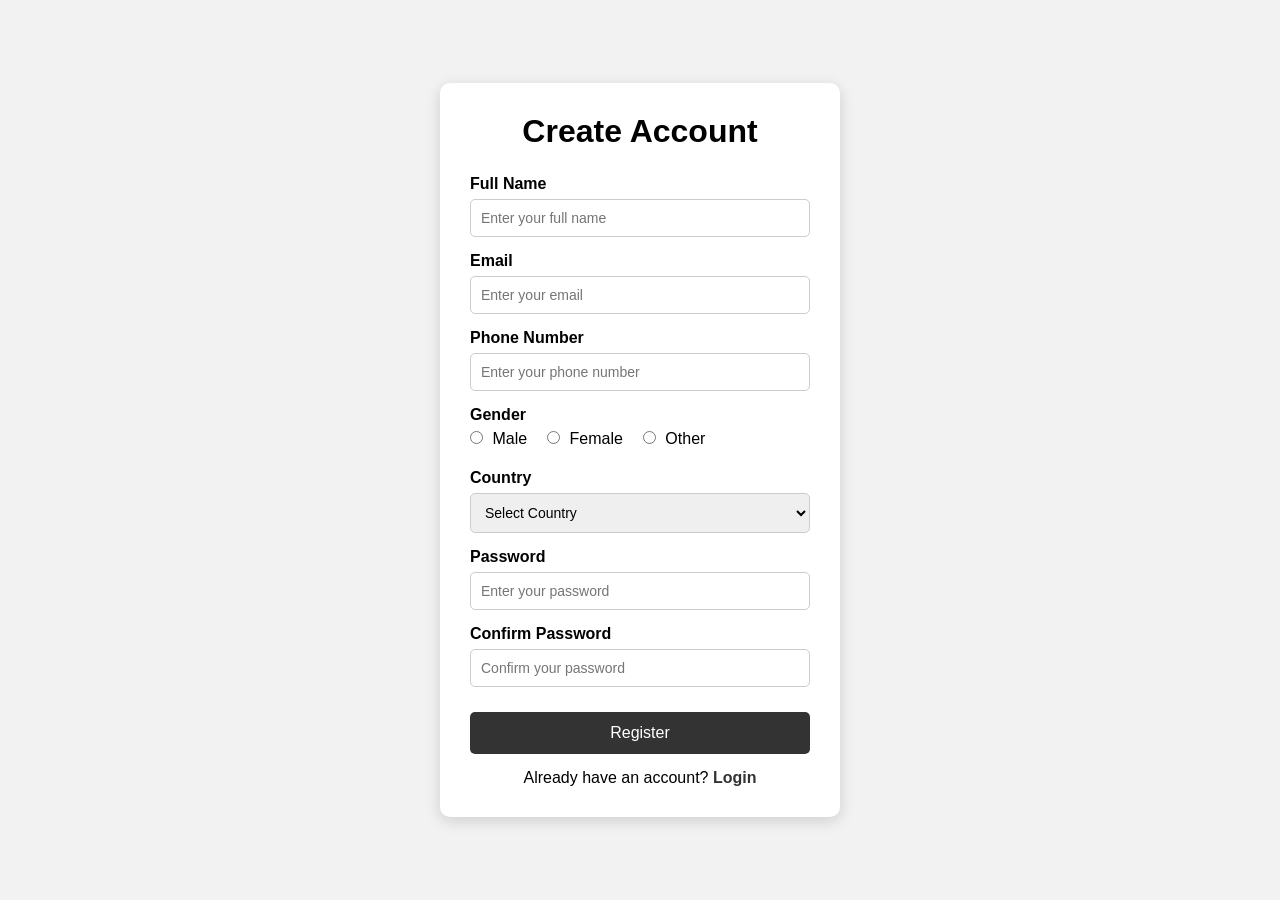
==== index.html @ 74e79840 "Initial commit" ====
<!DOCTYPE html>
<html lang="en">

<head>
    <meta charset="UTF-8">
    <meta name="viewport" content="width=device-width, initial-scale=1.0">
    <title>Registration Page</title>

    <style>
        * {
            box-sizing: border-box;
            margin: 0;
            padding: 0;
            font-family: Arial, sans-serif;
        }

        body {
            background: #f2f2f2;
            display: flex;
            justify-content: center;
            align-items: center;
            min-height: 100vh;
        }

        .registration-container {
            background: white;
            width: 400px;
            padding: 30px;
            border-radius: 10px;
            box-shadow: 0 4px 15px rgba(0, 0, 0, 0.15);
        }

        h1 {
            text-align: center;
            margin-bottom: 25px;
        }

        .form-group {
            margin-bottom: 15px;
        }

        label {
            display: block;
            margin-bottom: 6px;
            font-weight: bold;
        }

        input,
        select {
            width: 100%;
            padding: 10px;
            border: 1px solid #ccc;
            border-radius: 5px;
            font-size: 14px;
        }

        input:focus,
        select:focus {
            outline: none;
            border-color: #333;
        }

        .gender {
            display: flex;
            gap: 20px;
        }

        .gender label {
            font-weight: normal;
        }

        .gender input {
            width: auto;
            margin-right: 5px;
        }

        button {
            width: 100%;
            padding: 12px;
            background: #333;
            color: white;
            border: none;
            border-radius: 5px;
            font-size: 16px;
            cursor: pointer;
            margin-top: 10px;
        }

        button:hover {
            background: #555;
        }

        .login-link {
            text-align: center;
            margin-top: 15px;
        }

        .login-link a {
            color: #333;
            text-decoration: none;
            font-weight: bold;
        }
    </style>
</head>

<body>

    <div class="registration-container">

        <h1>Create Account</h1>

        <form>

            <div class="form-group">
                <label for="fullname">Full Name</label>
                <input type="text" id="fullname" name="fullname" placeholder="Enter your full name" required>
            </div>

            <div class="form-group">
                <label for="email">Email</label>
                <input type="email" id="email" name="email" placeholder="Enter your email" required>
            </div>

            <div class="form-group">
                <label for="phone">Phone Number</label>
                <input type="tel" id="phone" name="phone" placeholder="Enter your phone number" required>
            </div>

            <div class="form-group">
                <label>Gender</label>

                <div class="gender">
                    <label>
                        <input type="radio" name="gender" value="male">
                        Male
                    </label>

                    <label>
                        <input type="radio" name="gender" value="female">
                        Female
                    </label>

                    <label>
                        <input type="radio" name="gender" value="other">
                        Other
                    </label>
                </div>
            </div>

            <div class="form-group">
                <label for="country">Country</label>

                <select id="country" name="country" required>
                    <option value="">Select Country</option>
                    <option value="india">India</option>
                    <option value="usa">USA</option>
                    <option value="uk">United Kingdom</option>
                    <option value="canada">Canada</option>
                    <option value="australia">Australia</option>
                </select>
            </div>

            <div class="form-group">
                <label for="password">Password</label>

                <input type="password" id="password" name="password" placeholder="Enter your password" required>
            </div>

            <div class="form-group">
                <label for="confirm-password">Confirm Password</label>

                <input type="password" id="confirm-password" name="confirm-password" placeholder="Confirm your password"
                    required>
            </div>

            <button type="submit">Register</button>

        </form>

        <div class="login-link">
            Already have an account?
            <a href="#">Login</a>
        </div>

    </div>

</body>

</html>
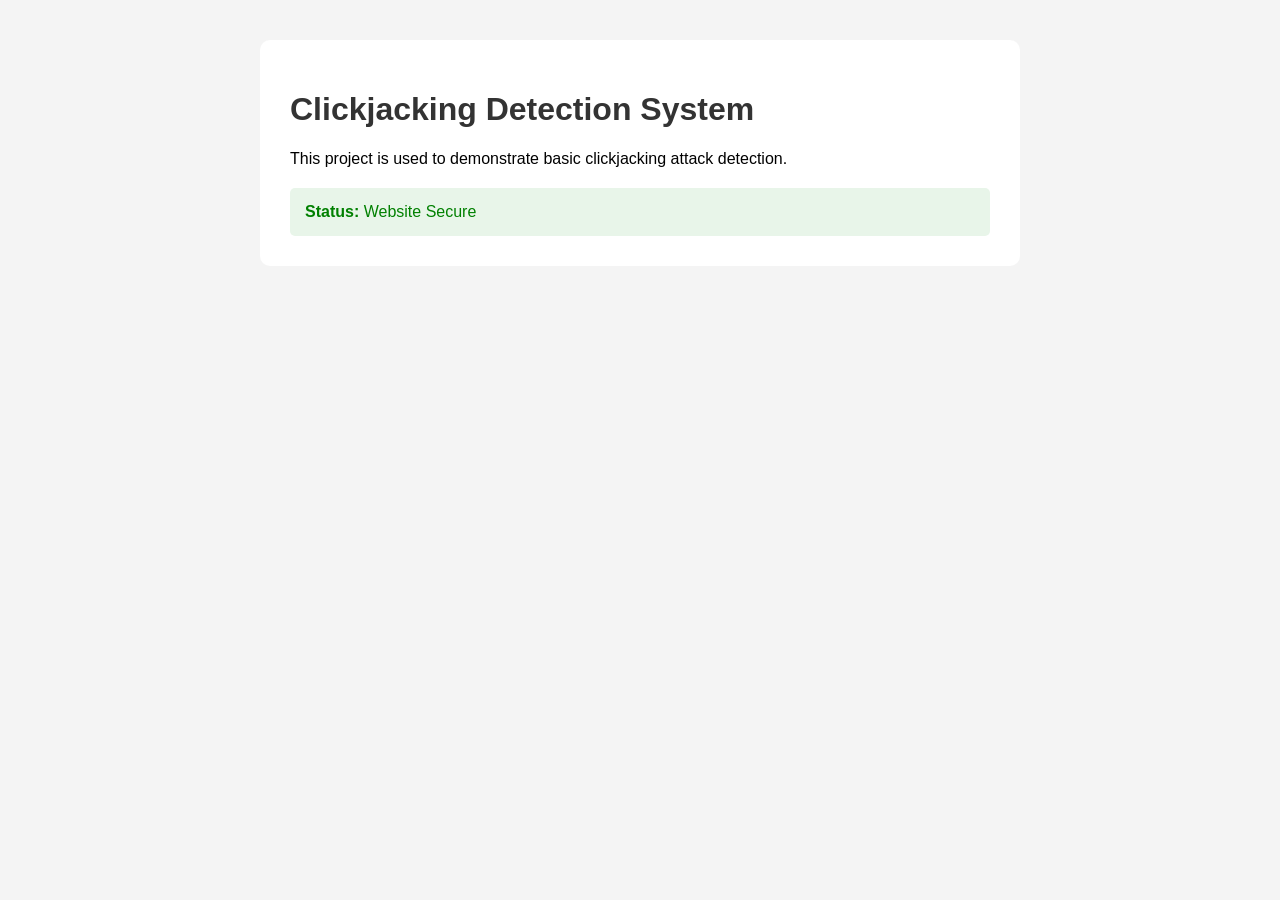
==== commit 78ff2658: "Add jenkins" ====
--- a/index.html
+++ b/index.html
@@ -3,183 +3,53 @@
 
 <head>
     <meta charset="UTF-8">
+
     <meta name="viewport" content="width=device-width, initial-scale=1.0">
-    <title>Registration Page</title>
+
+    <title>Clickjacking Detection System</title>
 
     <style>
-        * {
-            box-sizing: border-box;
-            margin: 0;
-            padding: 0;
+        body {
             font-family: Arial, sans-serif;
-        }
-
-        body {
-            background: #f2f2f2;
-            display: flex;
-            justify-content: center;
-            align-items: center;
-            min-height: 100vh;
-        }
-
-        .registration-container {
-            background: white;
-            width: 400px;
-            padding: 30px;
-            border-radius: 10px;
-            box-shadow: 0 4px 15px rgba(0, 0, 0, 0.15);
+            margin: 40px;
+            background-color: #f4f4f4;
         }
 
         h1 {
-            text-align: center;
-            margin-bottom: 25px;
+            color: #333;
         }
 
-        .form-group {
-            margin-bottom: 15px;
+        .container {
+            background: white;
+            padding: 30px;
+            border-radius: 10px;
+            max-width: 700px;
+            margin: auto;
         }
 
-        label {
-            display: block;
-            margin-bottom: 6px;
-            font-weight: bold;
-        }
-
-        input,
-        select {
-            width: 100%;
-            padding: 10px;
-            border: 1px solid #ccc;
+        .status {
+            padding: 15px;
+            margin-top: 20px;
             border-radius: 5px;
-            font-size: 14px;
-        }
-
-        input:focus,
-        select:focus {
-            outline: none;
-            border-color: #333;
-        }
-
-        .gender {
-            display: flex;
-            gap: 20px;
-        }
-
-        .gender label {
-            font-weight: normal;
-        }
-
-        .gender input {
-            width: auto;
-            margin-right: 5px;
-        }
-
-        button {
-            width: 100%;
-            padding: 12px;
-            background: #333;
-            color: white;
-            border: none;
-            border-radius: 5px;
-            font-size: 16px;
-            cursor: pointer;
-            margin-top: 10px;
-        }
-
-        button:hover {
-            background: #555;
-        }
-
-        .login-link {
-            text-align: center;
-            margin-top: 15px;
-        }
-
-        .login-link a {
-            color: #333;
-            text-decoration: none;
-            font-weight: bold;
+            background-color: #e8f5e9;
+            color: green;
         }
     </style>
 </head>
 
 <body>
 
-    <div class="registration-container">
+    <div class="container">
 
-        <h1>Create Account</h1>
+        <h1>Clickjacking Detection System</h1>
 
-        <form>
+        <p>
+            This project is used to demonstrate basic
+            clickjacking attack detection.
+        </p>
 
-            <div class="form-group">
-                <label for="fullname">Full Name</label>
-                <input type="text" id="fullname" name="fullname" placeholder="Enter your full name" required>
-            </div>
-
-            <div class="form-group">
-                <label for="email">Email</label>
-                <input type="email" id="email" name="email" placeholder="Enter your email" required>
-            </div>
-
-            <div class="form-group">
-                <label for="phone">Phone Number</label>
-                <input type="tel" id="phone" name="phone" placeholder="Enter your phone number" required>
-            </div>
-
-            <div class="form-group">
-                <label>Gender</label>
-
-                <div class="gender">
-                    <label>
-                        <input type="radio" name="gender" value="male">
-                        Male
-                    </label>
-
-                    <label>
-                        <input type="radio" name="gender" value="female">
-                        Female
-                    </label>
-
-                    <label>
-                        <input type="radio" name="gender" value="other">
-                        Other
-                    </label>
-                </div>
-            </div>
-
-            <div class="form-group">
-                <label for="country">Country</label>
-
-                <select id="country" name="country" required>
-                    <option value="">Select Country</option>
-                    <option value="india">India</option>
-                    <option value="usa">USA</option>
-                    <option value="uk">United Kingdom</option>
-                    <option value="canada">Canada</option>
-                    <option value="australia">Australia</option>
-                </select>
-            </div>
-
-            <div class="form-group">
-                <label for="password">Password</label>
-
-                <input type="password" id="password" name="password" placeholder="Enter your password" required>
-            </div>
-
-            <div class="form-group">
-                <label for="confirm-password">Confirm Password</label>
-
-                <input type="password" id="confirm-password" name="confirm-password" placeholder="Confirm your password"
-                    required>
-            </div>
-
-            <button type="submit">Register</button>
-
-        </form>
-
-        <div class="login-link">
-            Already have an account?
-            <a href="#">Login</a>
+        <div class="status">
+            <strong>Status:</strong> Website Secure
         </div>
 
     </div>
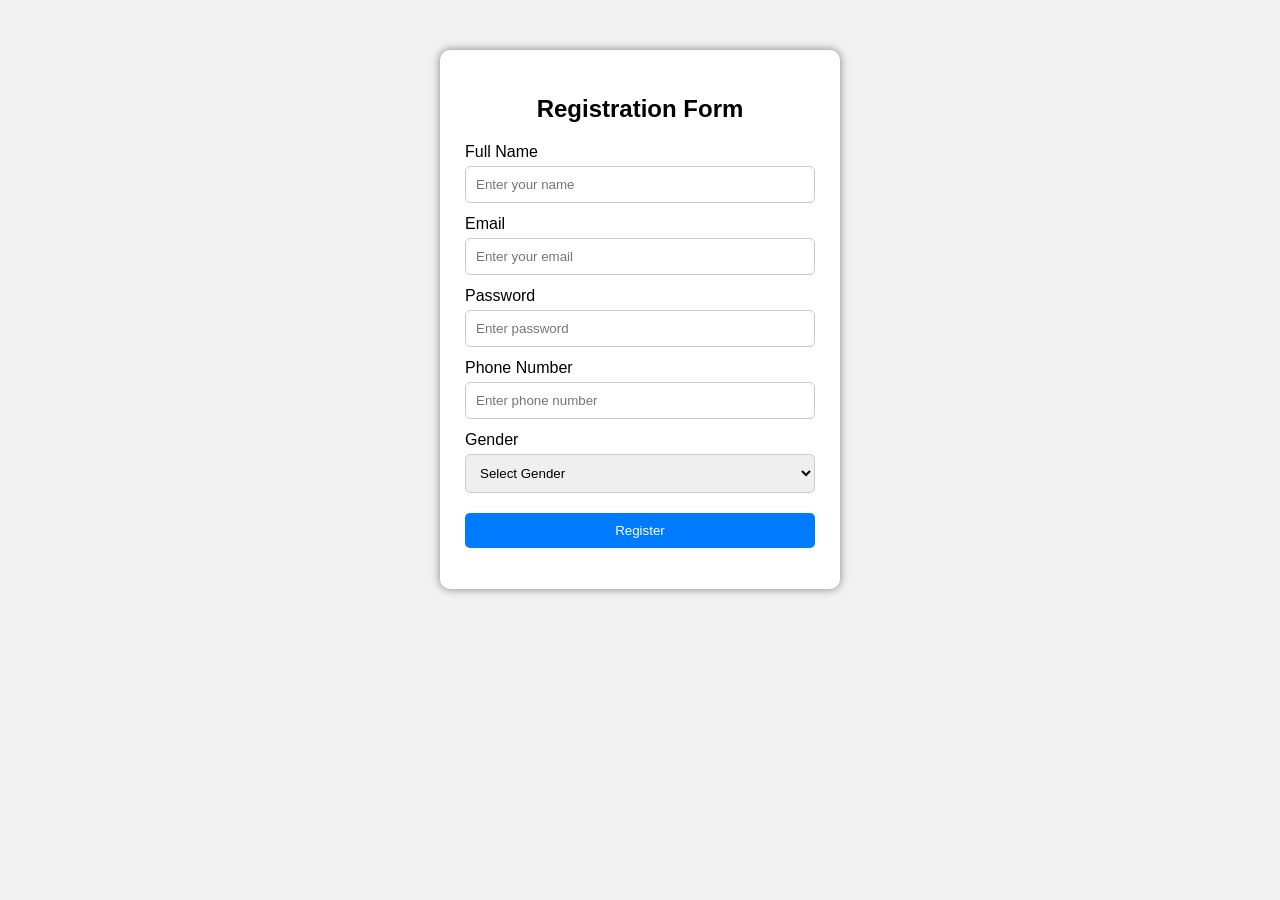
==== commit 99a620a6: "register" ====
--- a/index.html
+++ b/index.html
@@ -1,59 +1,45 @@
 <!DOCTYPE html>
 <html lang="en">
-
 <head>
     <meta charset="UTF-8">
-
     <meta name="viewport" content="width=device-width, initial-scale=1.0">
-
-    <title>Clickjacking Detection System</title>
-
-    <style>
-        body {
-            font-family: Arial, sans-serif;
-            margin: 40px;
-            background-color: #f4f4f4;
-        }
-
-        h1 {
-            color: #333;
-        }
-
-        .container {
-            background: white;
-            padding: 30px;
-            border-radius: 10px;
-            max-width: 700px;
-            margin: auto;
-        }
-
-        .status {
-            padding: 15px;
-            margin-top: 20px;
-            border-radius: 5px;
-            background-color: #e8f5e9;
-            color: green;
-        }
-    </style>
+    <title>Registration Form</title>
+    <link rel="stylesheet" href="style.css">
 </head>
-
 <body>
 
     <div class="container">
+        <h2>Registration Form</h2>
 
-        <h1>Clickjacking Detection System</h1>
+        <form id="registrationForm">
 
-        <p>
-            This project is used to demonstrate basic
-            clickjacking attack detection.
-        </p>
+            <label>Full Name</label>
+            <input type="text" id="name" placeholder="Enter your name">
 
-        <div class="status">
-            <strong>Status:</strong> Website Secure
-        </div>
+            <label>Email</label>
+            <input type="email" id="email" placeholder="Enter your email">
 
+            <label>Password</label>
+            <input type="password" id="password" placeholder="Enter password">
+
+            <label>Phone Number</label>
+            <input type="text" id="phone" placeholder="Enter phone number">
+
+            <label>Gender</label>
+            <select id="gender">
+                <option value="">Select Gender</option>
+                <option value="Male">Male</option>
+                <option value="Female">Female</option>
+                <option value="Other">Other</option>
+            </select>
+
+            <button type="submit">Register</button>
+
+            <p id="message"></p>
+
+        </form>
     </div>
 
+    <script src="registartion.js"></script>
 </body>
-
 </html>
--- a/style.css
+++ b/style.css
@@ -0,0 +1,59 @@
+* {
+    box-sizing: border-box;
+}
+
+body {
+    font-family: Arial, sans-serif;
+    background-color: #f2f2f2;
+    margin: 0;
+    padding: 0;
+}
+
+.container {
+    width: 400px;
+    margin: 50px auto;
+    background-color: white;
+    padding: 25px;
+    border-radius: 10px;
+    box-shadow: 0 0 10px gray;
+}
+
+h2 {
+    text-align: center;
+    margin-bottom: 20px;
+}
+
+label {
+    display: block;
+    margin-top: 12px;
+    margin-bottom: 5px;
+}
+
+input,
+select {
+    width: 100%;
+    padding: 10px;
+    border: 1px solid #ccc;
+    border-radius: 5px;
+}
+
+button {
+    width: 100%;
+    padding: 10px;
+    margin-top: 20px;
+    background-color: #007bff;
+    color: white;
+    border: none;
+    border-radius: 5px;
+    cursor: pointer;
+}
+
+button:hover {
+    background-color: #0056b3;
+}
+
+#message {
+    text-align: center;
+    margin-top: 15px;
+    font-weight: bold;
+}
